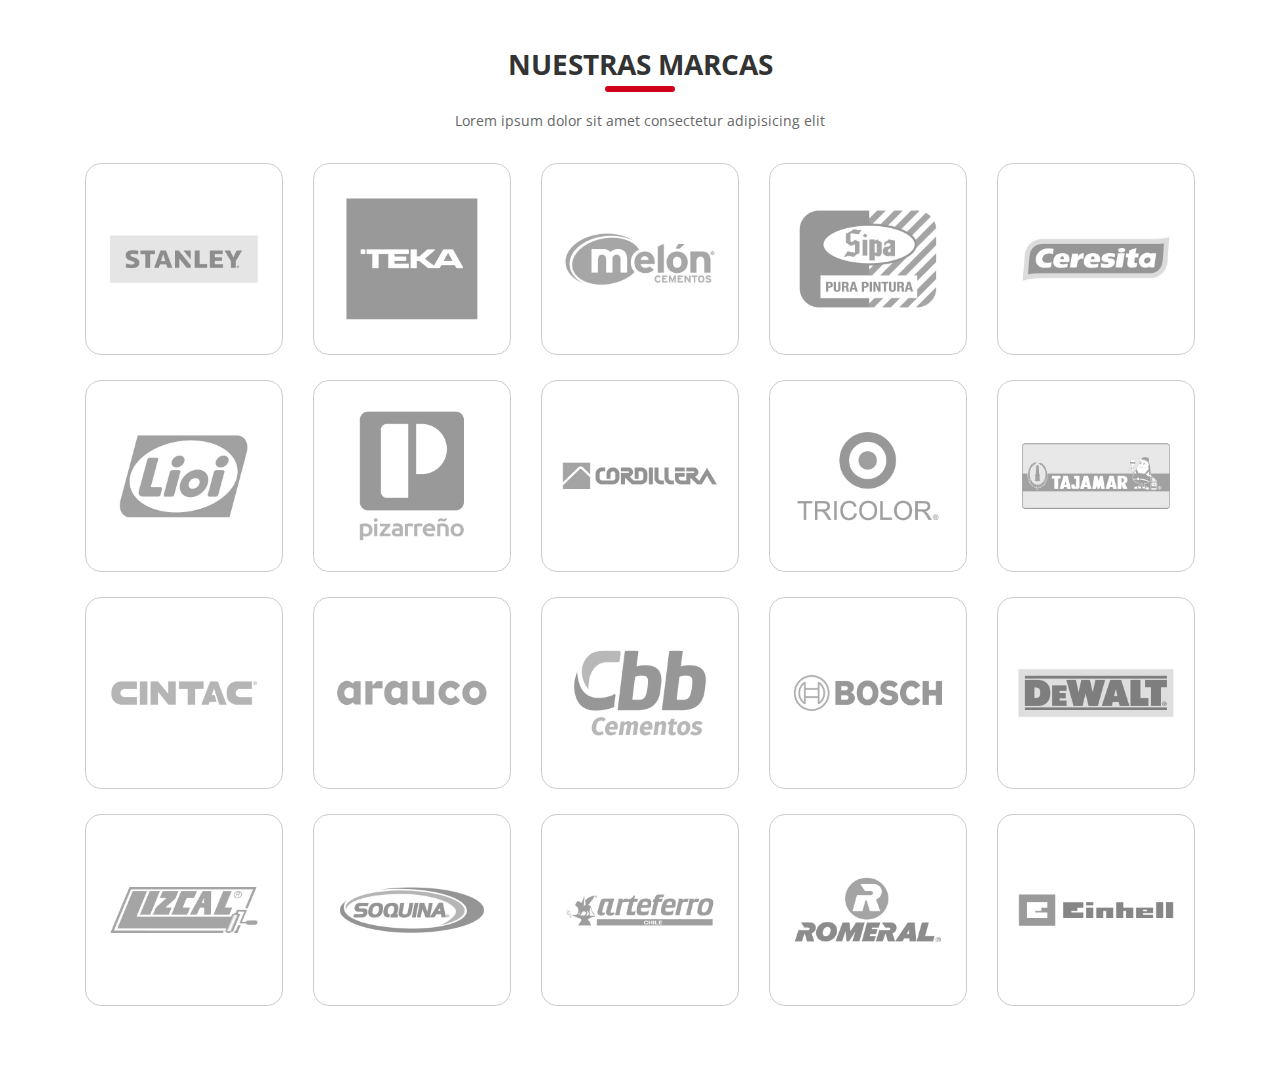
==== marcas.html @ a2525dfc "Se agrego seccion marcas" ====
<!DOCTYPE html>
<html lang="en">
<head>
    <meta charset="UTF-8">
	<meta name="description" content="">
	<meta name="viewport" content="width=device-width, initial-scale=1.0, maximum-scale=1.0, minimum-scale=1.0">
    <title>Marcas destacadas</title>
	<!--FONTS-->
	<link href="https://fonts.googleapis.com/css2?family=Open+Sans:wght@300;400;700&display=swap" rel="stylesheet">
	<!--BOOTSTRAP-->
	<link rel="stylesheet" type="text/css" href="css/bootstrap.min.css">
	<!--ESTILOS GENERALES-->
	<link rel="stylesheet" type="text/css" href="css/style.min.css">
</head>
<body>
    <section class="cont-marcas">
		<div class="container">
			<div class="marcas-title">
				<h1>Nuestras marcas</h1>
				<p>Lorem ipsum dolor sit amet consectetur adipisicing elit</p>
			</div>
			<div class="row-marcas">
				<div class="row-marcas__col">
					<a href="#" class="box-marca">
						<div class="box-marca__img">
							<img src="images/marca1.jpg">
						</div>
						<div class="box-marca__btn">Ver productos</div>
					</a>
				</div>
				<div class="row-marcas__col">
					<a href="#" class="box-marca">
						<div class="box-marca__img">
							<img src="images/marca2.jpg">
						</div>
						<div class="box-marca__btn">Ver productos</div>
					</a>
				</div>
				<div class="row-marcas__col">
					<a href="#" class="box-marca">
						<div class="box-marca__img">
							<img src="images/marca3.jpg">
						</div>
						<div class="box-marca__btn">Ver productos</div>
					</a>
				</div>
				<div class="row-marcas__col">
					<a href="#" class="box-marca">
						<div class="box-marca__img">
							<img src="images/marca4.jpg">
						</div>
						<div class="box-marca__btn">Ver productos</div>
					</a>
				</div>
				<div class="row-marcas__col">
					<a href="#" class="box-marca">
						<div class="box-marca__img">
							<img src="images/marca5.jpg">
						</div>
						<div class="box-marca__btn">Ver productos</div>
					</a>
				</div>

				<div class="row-marcas__col">
					<a href="#" class="box-marca">
						<div class="box-marca__img">
							<img src="images/marca6.jpg">
						</div>
						<div class="box-marca__btn">Ver productos</div>
					</a>
				</div>
				<div class="row-marcas__col">
					<a href="#" class="box-marca">
						<div class="box-marca__img">
							<img src="images/marca7.jpg">
						</div>
						<div class="box-marca__btn">Ver productos</div>
					</a>
				</div>
				<div class="row-marcas__col">
					<a href="#" class="box-marca">
						<div class="box-marca__img">
							<img src="images/marca8.jpg">
						</div>
						<div class="box-marca__btn">Ver productos</div>
					</a>
				</div>
				<div class="row-marcas__col">
					<a href="#" class="box-marca">
						<div class="box-marca__img">
							<img src="images/marca9.jpg">
						</div>
						<div class="box-marca__btn">Ver productos</div>
					</a>
				</div>
				<div class="row-marcas__col">
					<a href="#" class="box-marca">
						<div class="box-marca__img">
							<img src="images/marca10.jpg">
						</div>
						<div class="box-marca__btn">Ver productos</div>
					</a>
				</div>

				<div class="row-marcas__col">
					<a href="#" class="box-marca">
						<div class="box-marca__img">
							<img src="images/marca11.jpg">
						</div>
						<div class="box-marca__btn">Ver productos</div>
					</a>
				</div>
				<div class="row-marcas__col">
					<a href="#" class="box-marca">
						<div class="box-marca__img">
							<img src="images/marca12.jpg">
						</div>
						<div class="box-marca__btn">Ver productos</div>
					</a>
				</div>
				<div class="row-marcas__col">
					<a href="#" class="box-marca">
						<div class="box-marca__img">
							<img src="images/marca13.jpg">
						</div>
						<div class="box-marca__btn">Ver productos</div>
					</a>
				</div>
				<div class="row-marcas__col">
					<a href="#" class="box-marca">
						<div class="box-marca__img">
							<img src="images/marca14.jpg">
						</div>
						<div class="box-marca__btn">Ver productos</div>
					</a>
				</div>
				<div class="row-marcas__col">
					<a href="#" class="box-marca">
						<div class="box-marca__img">
							<img src="images/marca15.jpg">
						</div>
						<div class="box-marca__btn">Ver productos</div>
					</a>
				</div>

				<div class="row-marcas__col">
					<a href="#" class="box-marca">
						<div class="box-marca__img">
							<img src="images/marca16.jpg">
						</div>
						<div class="box-marca__btn">Ver productos</div>
					</a>
				</div>
				<div class="row-marcas__col">
					<a href="#" class="box-marca">
						<div class="box-marca__img">
							<img src="images/marca17.jpg">
						</div>
						<div class="box-marca__btn">Ver productos</div>
					</a>
				</div>
				<div class="row-marcas__col">
					<a href="#" class="box-marca">
						<div class="box-marca__img">
							<img src="images/marca18.jpg">
						</div>
						<div class="box-marca__btn">Ver productos</div>
					</a>
				</div>
				<div class="row-marcas__col">
					<a href="#" class="box-marca">
						<div class="box-marca__img">
							<img src="images/marca19.jpg">
						</div>
						<div class="box-marca__btn">Ver productos</div>
					</a>
				</div>
				<div class="row-marcas__col">
					<a href="#" class="box-marca">
						<div class="box-marca__img">
							<img src="images/marca20.jpg">
						</div>
						<div class="box-marca__btn">Ver productos</div>
					</a>
				</div>
			</div>
		</div>
	</section>
<script src="https://cdnjs.cloudflare.com/ajax/libs/jquery/3.4.1/jquery.min.js"></script>
<script src="js/bootstrap.bundle.min.js"></script>
<script src="js/main.js"></script>
</body>
</html>
---- css/style.min.css ----
*{-webkit-box-sizing:border-box;box-sizing:border-box}h1,h2,h3,h4,h5,p{margin:0}p{padding-bottom:.5em}ul{padding:0;margin:0;list-style:none}ul li{margin:0}a:focus,button:focus,input:focus,select:focus,textarea:focus{outline:0;text-decoration:none}a:hover{text-decoration:none}a:active,a:focus{color:inherit}body{font-size:100%;font-family:"Open Sans",sans-serif}.btn-marcas-general{position:relative;padding:2em 0}.btn-marcas-general .marcas-btn-img{display:-webkit-box;display:-ms-flexbox;display:flex;-webkit-box-pack:center;-ms-flex-pack:center;justify-content:center}.btn-marcas-general .marcas-btn-img .link-marcas{position:relative;display:block}.btn-marcas-general .marcas-btn-img .link-marcas img.img-btn-general{width:450px}@media (max-width:480px){.btn-marcas-general .marcas-btn-img .link-marcas img.img-btn-general{width:100%}}.btn-marcas-general .marcas-btn-img .link-marcas img.img-click{position:absolute;width:25px;top:10px;right:12px;-webkit-animation-name:clickAnimate;animation-name:clickAnimate;-webkit-animation-duration:1s;animation-duration:1s;-webkit-animation-iteration-count:infinite;animation-iteration-count:infinite}@-webkit-keyframes clickAnimate{0%{opacity:1}100%{opacity:0}}@keyframes clickAnimate{0%{opacity:1}100%{opacity:0}}@media (max-width:480px){.btn-marcas-general .marcas-btn-img .link-marcas img.img-click{width:20px;right:10px}}.btn-marcas-general .marcas-btn-img .link-marcas img.img-hand-click{position:absolute;width:30px;top:25px;right:-6px;-webkit-animation-name:handAnimate;animation-name:handAnimate;-webkit-animation-duration:.5s;animation-duration:.5s;-webkit-animation-iteration-count:infinite;animation-iteration-count:infinite;-webkit-animation-direction:alternate;animation-direction:alternate}@-webkit-keyframes handAnimate{0%{-webkit-transform:none;transform:none}100%{-webkit-transform:scale(1.2);transform:scale(1.2)}}@keyframes handAnimate{0%{-webkit-transform:none;transform:none}100%{-webkit-transform:scale(1.2);transform:scale(1.2)}}@media (max-width:480px){.btn-marcas-general .marcas-btn-img .link-marcas img.img-hand-click{width:25px;top:22px;right:-5px}}.cont-marcas{padding:3em 0}.cont-marcas .marcas-title{padding:0 0 2em;text-align:center}.cont-marcas .marcas-title h1{position:relative;margin:0 0 1em;font-size:1.75em;color:#333;text-transform:uppercase;font-weight:700}.cont-marcas .marcas-title h1:after{content:"";position:absolute;width:70px;height:6px;background-color:#d0011b;border-radius:50px;bottom:-10px;left:0;right:0;margin:0 auto}.cont-marcas .marcas-title p{padding:0;font-size:.875em;color:#666}.cont-marcas .row-marcas{display:-webkit-box;display:-ms-flexbox;display:flex;-ms-flex-wrap:wrap;flex-wrap:wrap;margin:0 -15px}@media (max-width:480px){.cont-marcas .row-marcas{margin:0 -5px}}.cont-marcas .row-marcas__col{width:20%;padding:0 15px 25px}@media (max-width:991px){.cont-marcas .row-marcas__col{width:25%}}@media (max-width:768px){.cont-marcas .row-marcas__col{width:33.33333%}}@media (max-width:480px){.cont-marcas .row-marcas__col{width:50%;padding:0 5px 20px}}.cont-marcas .row-marcas__col .box-marca{position:relative;display:block;border:1px solid #ccc;border-radius:1em;-webkit-transition:.3s;transition:.3s}.cont-marcas .row-marcas__col .box-marca__img{position:relative;display:-webkit-box;display:-ms-flexbox;display:flex;-webkit-box-align:center;-ms-flex-align:center;align-items:center;-webkit-box-pack:center;-ms-flex-pack:center;justify-content:center;height:190px;padding:1em;border-radius:1em;overflow:hidden;opacity:.5;-webkit-filter:grayscale(100%);filter:grayscale(100%);-webkit-transition:.3s;transition:.3s}@media (max-width:1199px){.cont-marcas .row-marcas__col .box-marca__img{height:150px}}@media (max-width:768px){.cont-marcas .row-marcas__col .box-marca__img{opacity:1;-webkit-filter:none;filter:none}}.cont-marcas .row-marcas__col .box-marca__img img{width:100%}.cont-marcas .row-marcas__col .box-marca__btn{position:absolute;display:block;width:130px;padding:.35em 1.5em;background-color:#d0011b;border-radius:50px;font-size:.75em;color:#fff;text-align:center;font-weight:700;opacity:0;-webkit-transition:.3s;transition:.3s;bottom:-20px;left:0;right:0;margin:0 auto}@media (max-width:768px){.cont-marcas .row-marcas__col .box-marca__btn{bottom:-10px;opacity:1}}.cont-marcas .row-marcas__col .box-marca:hover{-webkit-transform:translate(0,-3px);transform:translate(0,-3px);-webkit-box-shadow:0 3px 20px rgba(0,0,0,.15);box-shadow:0 3px 20px rgba(0,0,0,.15)}@media (max-width:768px){.cont-marcas .row-marcas__col .box-marca:hover{-webkit-transform:none;transform:none}}.cont-marcas .row-marcas__col .box-marca:hover .box-marca__img{opacity:1;-webkit-filter:none;filter:none}.cont-marcas .row-marcas__col .box-marca:hover .box-marca__btn{bottom:-10px;opacity:1}
/*# sourceMappingURL=style.min.css.map */
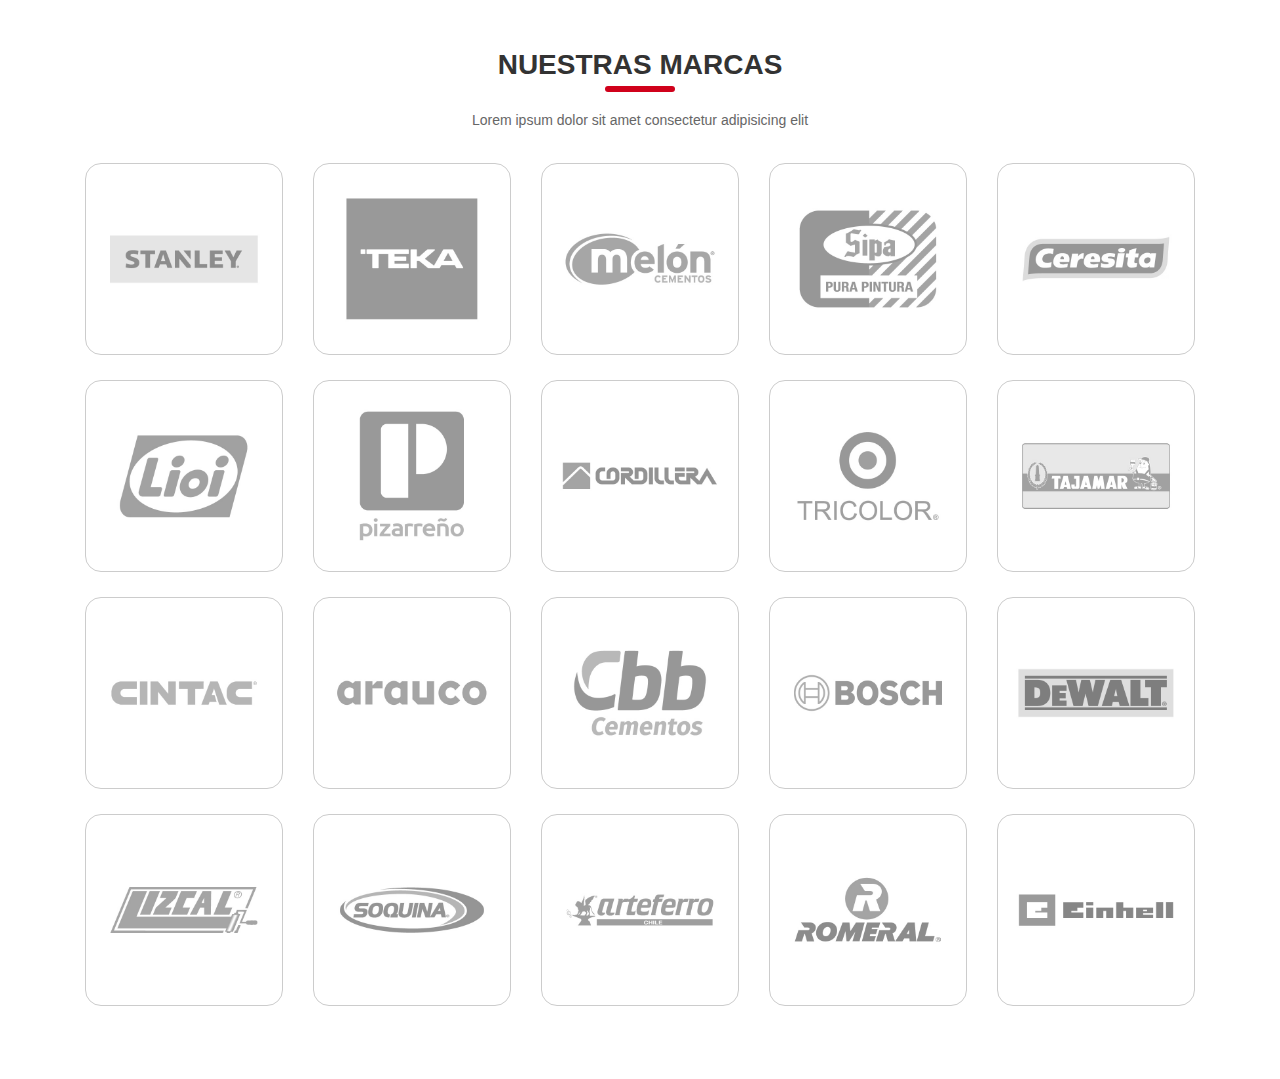
==== commit 4ac01b4d: "ajustes entrega css" ====
--- a/marcas.html
+++ b/marcas.html
@@ -10,7 +10,7 @@
 	<!--BOOTSTRAP-->
 	<link rel="stylesheet" type="text/css" href="css/bootstrap.min.css">
 	<!--ESTILOS GENERALES-->
-	<link rel="stylesheet" type="text/css" href="css/style.min.css">
+	<link rel="stylesheet" type="text/css" href="css/style-others.css">
 </head>
 <body>
     <section class="cont-marcas">
--- a/css/style-others.css
+++ b/css/style-others.css
@@ -0,0 +1,3 @@
+body{font-size:100%}.btn-marcas-general{position:relative;padding:2em 0}.btn-marcas-general .marcas-btn-img{display:-webkit-box;display:-ms-flexbox;display:flex;-webkit-box-pack:center;-ms-flex-pack:center;justify-content:center}.btn-marcas-general .marcas-btn-img .link-marcas{position:relative;display:block}.btn-marcas-general .marcas-btn-img .link-marcas img.img-btn-general{width:450px}@media (max-width: 480px){.btn-marcas-general .marcas-btn-img .link-marcas img.img-btn-general{width:100%}}.btn-marcas-general .marcas-btn-img .link-marcas img.img-click{position:absolute;width:25px;top:10px;right:12px;-webkit-animation-name:clickAnimate;animation-name:clickAnimate;-webkit-animation-duration:1s;animation-duration:1s;-webkit-animation-iteration-count:infinite;animation-iteration-count:infinite}@-webkit-keyframes clickAnimate{0%{opacity:1}100%{opacity:0}}@keyframes clickAnimate{0%{opacity:1}100%{opacity:0}}@media (max-width: 480px){.btn-marcas-general .marcas-btn-img .link-marcas img.img-click{width:20px;right:10px}}.btn-marcas-general .marcas-btn-img .link-marcas img.img-hand-click{position:absolute;width:30px;top:25px;right:-6px;-webkit-animation-name:handAnimate;animation-name:handAnimate;-webkit-animation-duration:.5s;animation-duration:.5s;-webkit-animation-iteration-count:infinite;animation-iteration-count:infinite;-webkit-animation-direction:alternate;animation-direction:alternate}@-webkit-keyframes handAnimate{0%{-webkit-transform:none;transform:none}100%{-webkit-transform:scale(1.2);transform:scale(1.2)}}@keyframes handAnimate{0%{-webkit-transform:none;transform:none}100%{-webkit-transform:scale(1.2);transform:scale(1.2)}}@media (max-width: 480px){.btn-marcas-general .marcas-btn-img .link-marcas img.img-hand-click{width:25px;top:22px;right:-5px}}.cont-marcas{padding:3em 0}.cont-marcas .marcas-title{padding:0 0 2em;text-align:center}.cont-marcas .marcas-title h1{position:relative;margin:0 0 1em;padding:0;font-size:1.75em;color:#333333;text-transform:uppercase;font-weight:bold}.cont-marcas .marcas-title h1:after{content:"";position:absolute;width:70px;height:6px;background-color:#D0011B;border-radius:50px;bottom:-10px;left:0;right:0;margin:0 auto}.cont-marcas .marcas-title p{margin:0;padding:0;font-size:.875em;color:#666666}.cont-marcas .row-marcas{display:-webkit-box;display:-ms-flexbox;display:flex;-ms-flex-wrap:wrap;flex-wrap:wrap;margin:0 -15px}@media (max-width: 480px){.cont-marcas .row-marcas{margin:0 -5px}}.cont-marcas .row-marcas__col{width:20%;padding:0 15px 25px}@media (max-width: 991px){.cont-marcas .row-marcas__col{width:25%}}@media (max-width: 768px){.cont-marcas .row-marcas__col{width:33.33333%}}@media (max-width: 480px){.cont-marcas .row-marcas__col{width:50%;padding:0 5px 20px}}.cont-marcas .row-marcas__col .box-marca{position:relative;display:block;border:1px solid #cccccc;border-radius:1em;-webkit-transition:.3s;transition:.3s}.cont-marcas .row-marcas__col .box-marca__img{position:relative;display:-webkit-box;display:-ms-flexbox;display:flex;-webkit-box-align:center;-ms-flex-align:center;align-items:center;-webkit-box-pack:center;-ms-flex-pack:center;justify-content:center;height:190px;padding:1em;border-radius:1em;overflow:hidden;opacity:.5;-webkit-filter:grayscale(100%);filter:grayscale(100%);-webkit-transition:.3s;transition:.3s}@media (max-width: 1199px){.cont-marcas .row-marcas__col .box-marca__img{height:150px}}@media (max-width: 768px){.cont-marcas .row-marcas__col .box-marca__img{opacity:1;-webkit-filter:none;filter:none}}.cont-marcas .row-marcas__col .box-marca__img img{width:100%}.cont-marcas .row-marcas__col .box-marca__btn{position:absolute;display:block;width:130px;padding:.35em 1.5em;background-color:#D0011B;border-radius:50px;font-size:.75em;color:white;text-align:center;font-weight:bold;opacity:0;-webkit-transition:.3s;transition:.3s;bottom:-20px;left:0;right:0;margin:0 auto}@media (max-width: 768px){.cont-marcas .row-marcas__col .box-marca__btn{bottom:-10px;opacity:1}}.cont-marcas .row-marcas__col .box-marca:hover{-webkit-transform:translate(0, -3px);transform:translate(0, -3px);-webkit-box-shadow:0 3px 20px rgba(0,0,0,0.15);box-shadow:0 3px 20px rgba(0,0,0,0.15)}@media (max-width: 768px){.cont-marcas .row-marcas__col .box-marca:hover{-webkit-transform:none;transform:none}}.cont-marcas .row-marcas__col .box-marca:hover .box-marca__img{opacity:1;-webkit-filter:none;filter:none}.cont-marcas .row-marcas__col .box-marca:hover .box-marca__btn{bottom:-10px;opacity:1}
+
+/*# sourceMappingURL=style-others.css.map */
